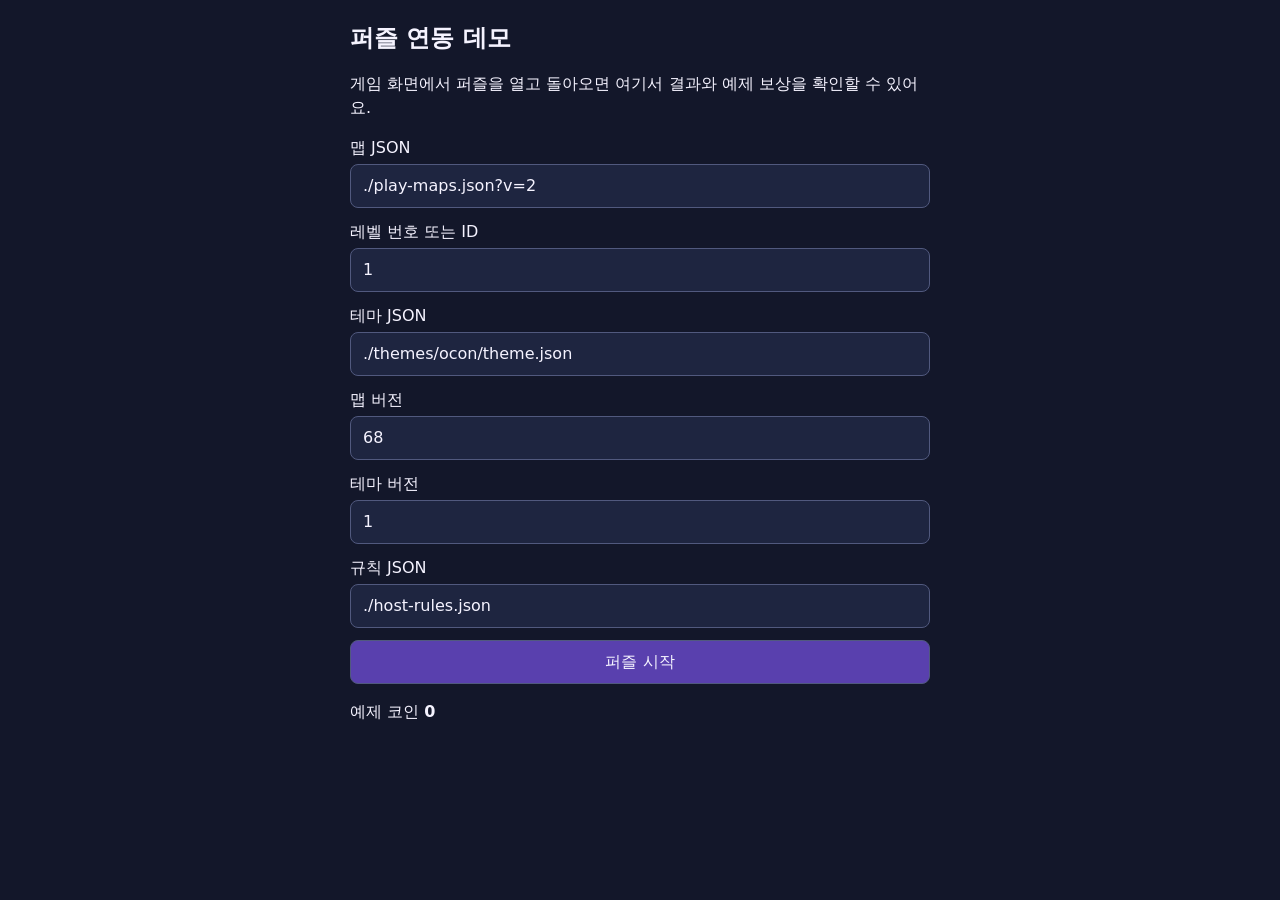
==== host-demo.html @ 7e529f45 "Add puzzle host demo and migrate web artwork to WebP" ====
<!doctype html>
<html lang="ko">
<head>
  <meta charset="utf-8">
  <meta name="viewport" content="width=device-width, initial-scale=1">
  <title>퍼즐 연동 데모</title>
  <link rel="stylesheet" href="./host-demo.css">
  <script type="module" src="./host-demo.js"></script>
</head>
<body>
  <main>
    <section id="lobby">
      <h1>퍼즐 연동 데모</h1>
      <p>게임 화면에서 퍼즐을 열고 돌아오면 여기서 결과와 예제 보상을 확인할 수 있어요.</p>
      <form id="launch">
        <label>맵 JSON <input name="map" value="./play-maps.json?v=2" required></label>
        <label>레벨 번호 또는 ID <input name="level" value="1" required></label>
        <label>테마 JSON <input name="theme" value="./themes/ocon/theme.json"></label>
        <label>맵 버전 <input name="mapVersion" value="68"></label>
        <label>테마 버전 <input name="themeVersion" value="1"></label>
        <label>규칙 JSON <input name="rules" value="./host-rules.json"></label>
        <button id="start">퍼즐 시작</button>
      </form>
      <p id="status" role="status"></p>
      <p>예제 코인 <strong id="coins">0</strong></p>
      <pre id="result" hidden></pre>
    </section>
    <section id="session" aria-label="퍼즐 실행 화면" hidden>
      <div class="session-bar">
        <span id="loading" role="status">퍼즐을 불러오는 중이에요.</span>
        <button id="back" type="button">게임으로 돌아가기</button>
      </div>
      <div id="frameSlot"></div>
    </section>
  </main>
</body>
</html>
---- host-demo.css ----
:root {
  color-scheme: dark;
  font: 100%/1.5 "Geist", system-ui, sans-serif;
  color: #f5f3ff;
  background: #13172a;
}
* { box-sizing: border-box; }
body { margin: 0; }
main { width: min(100% - 24px, 760px); margin: 20px auto; }
#lobby { max-width: 580px; margin-inline: auto; }
h1 { margin-block: 0 8px; }
form { display: grid; gap: 12px; }
label { display: grid; gap: 4px; }
input, button {
  min-width: 0;
  min-height: 44px;
  border: 1px solid #51597e;
  border-radius: 8px;
  padding: 8px 12px;
  font: inherit;
  color: inherit;
  background: #1e2540;
}
button { background: #5940ae; cursor: pointer; }
button:disabled { opacity: .6; cursor: default; }
.session-bar { display: flex; justify-content: space-between; align-items: center; gap: 10px; margin-bottom: 8px; }
iframe { display: block; width: 100%; height: calc(100dvh - 94px); border: 1px solid #51597e; border-radius: 10px; }
pre { white-space: pre-wrap; overflow-wrap: anywhere; }
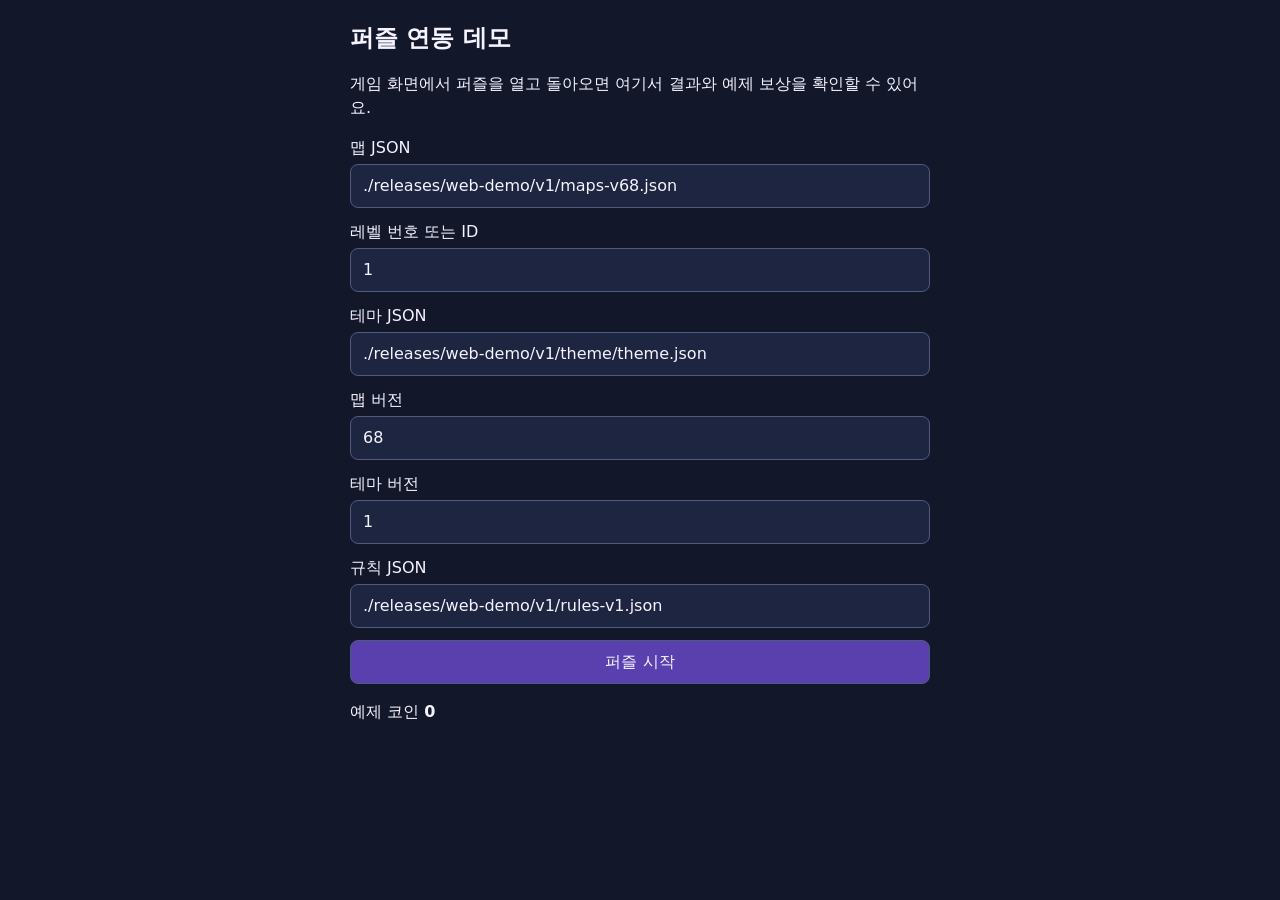
==== commit a9b1804e: "Pin the web puzzle demo to versioned maps, theme and rules" ====
--- a/host-demo.html
+++ b/host-demo.html
@@ -13,12 +13,12 @@
       <h1>퍼즐 연동 데모</h1>
       <p>게임 화면에서 퍼즐을 열고 돌아오면 여기서 결과와 예제 보상을 확인할 수 있어요.</p>
       <form id="launch">
-        <label>맵 JSON <input name="map" value="./play-maps.json?v=2" required></label>
+        <label>맵 JSON <input name="map" value="./releases/web-demo/v1/maps-v68.json" required></label>
         <label>레벨 번호 또는 ID <input name="level" value="1" required></label>
-        <label>테마 JSON <input name="theme" value="./themes/ocon/theme.json"></label>
+        <label>테마 JSON <input name="theme" value="./releases/web-demo/v1/theme/theme.json"></label>
         <label>맵 버전 <input name="mapVersion" value="68"></label>
         <label>테마 버전 <input name="themeVersion" value="1"></label>
-        <label>규칙 JSON <input name="rules" value="./host-rules.json"></label>
+        <label>규칙 JSON <input name="rules" value="./releases/web-demo/v1/rules-v1.json"></label>
         <button id="start">퍼즐 시작</button>
       </form>
       <p id="status" role="status"></p>
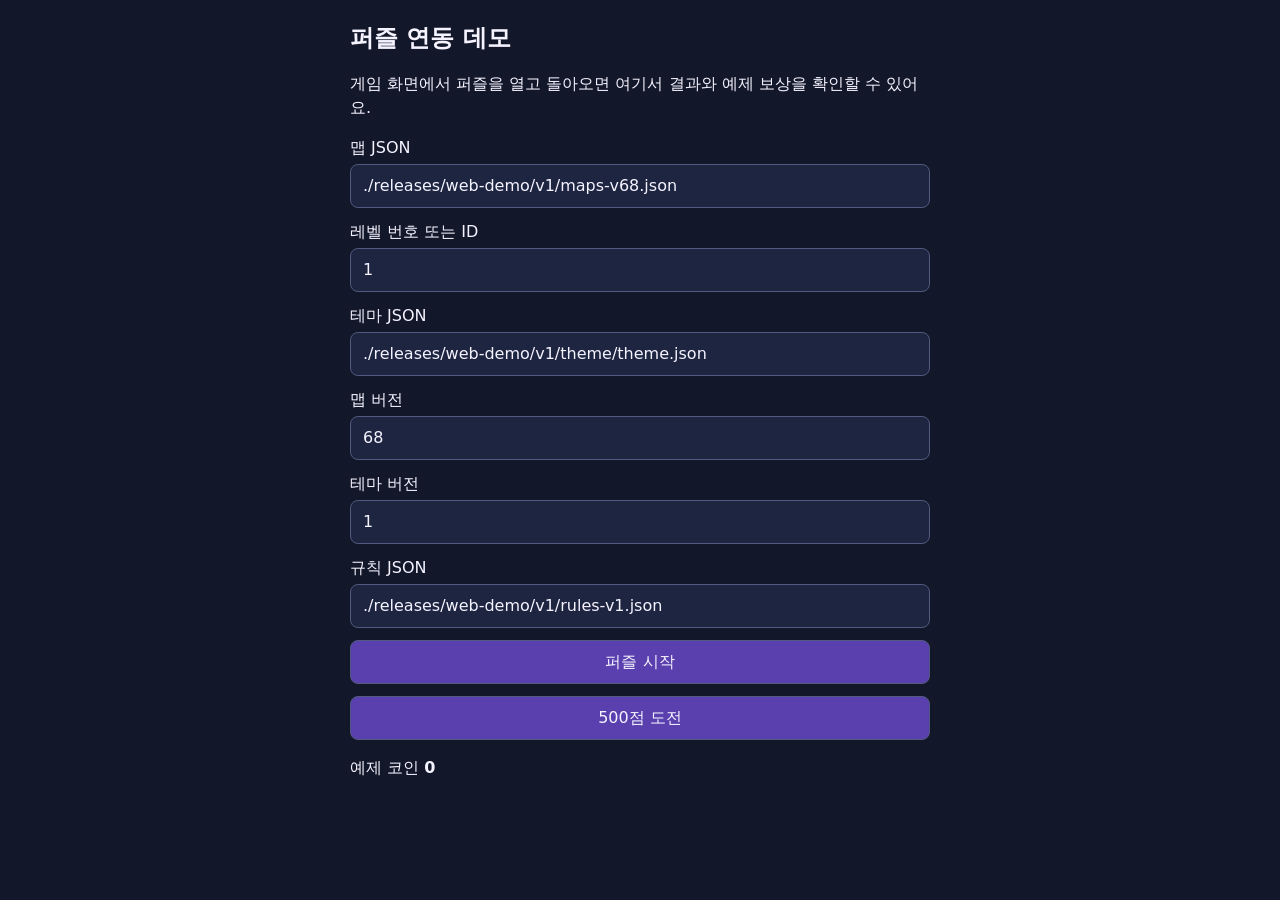
==== commit 9fb99cbd: "Add configurable target-score puzzle mode and demo" ====
--- a/host-demo.html
+++ b/host-demo.html
@@ -5,7 +5,7 @@
   <meta name="viewport" content="width=device-width, initial-scale=1">
   <title>퍼즐 연동 데모</title>
   <link rel="stylesheet" href="./host-demo.css">
-  <script type="module" src="./host-demo.js"></script>
+  <script type="module" src="./host-demo.js?v=2"></script>
 </head>
 <body>
   <main>
@@ -20,6 +20,7 @@
         <label>테마 버전 <input name="themeVersion" value="1"></label>
         <label>규칙 JSON <input name="rules" value="./releases/web-demo/v1/rules-v1.json"></label>
         <button id="start">퍼즐 시작</button>
+        <button data-rules="./releases/web-demo/v1/score-rules-v1.json">500점 도전</button>
       </form>
       <p id="status" role="status"></p>
       <p>예제 코인 <strong id="coins">0</strong></p>
